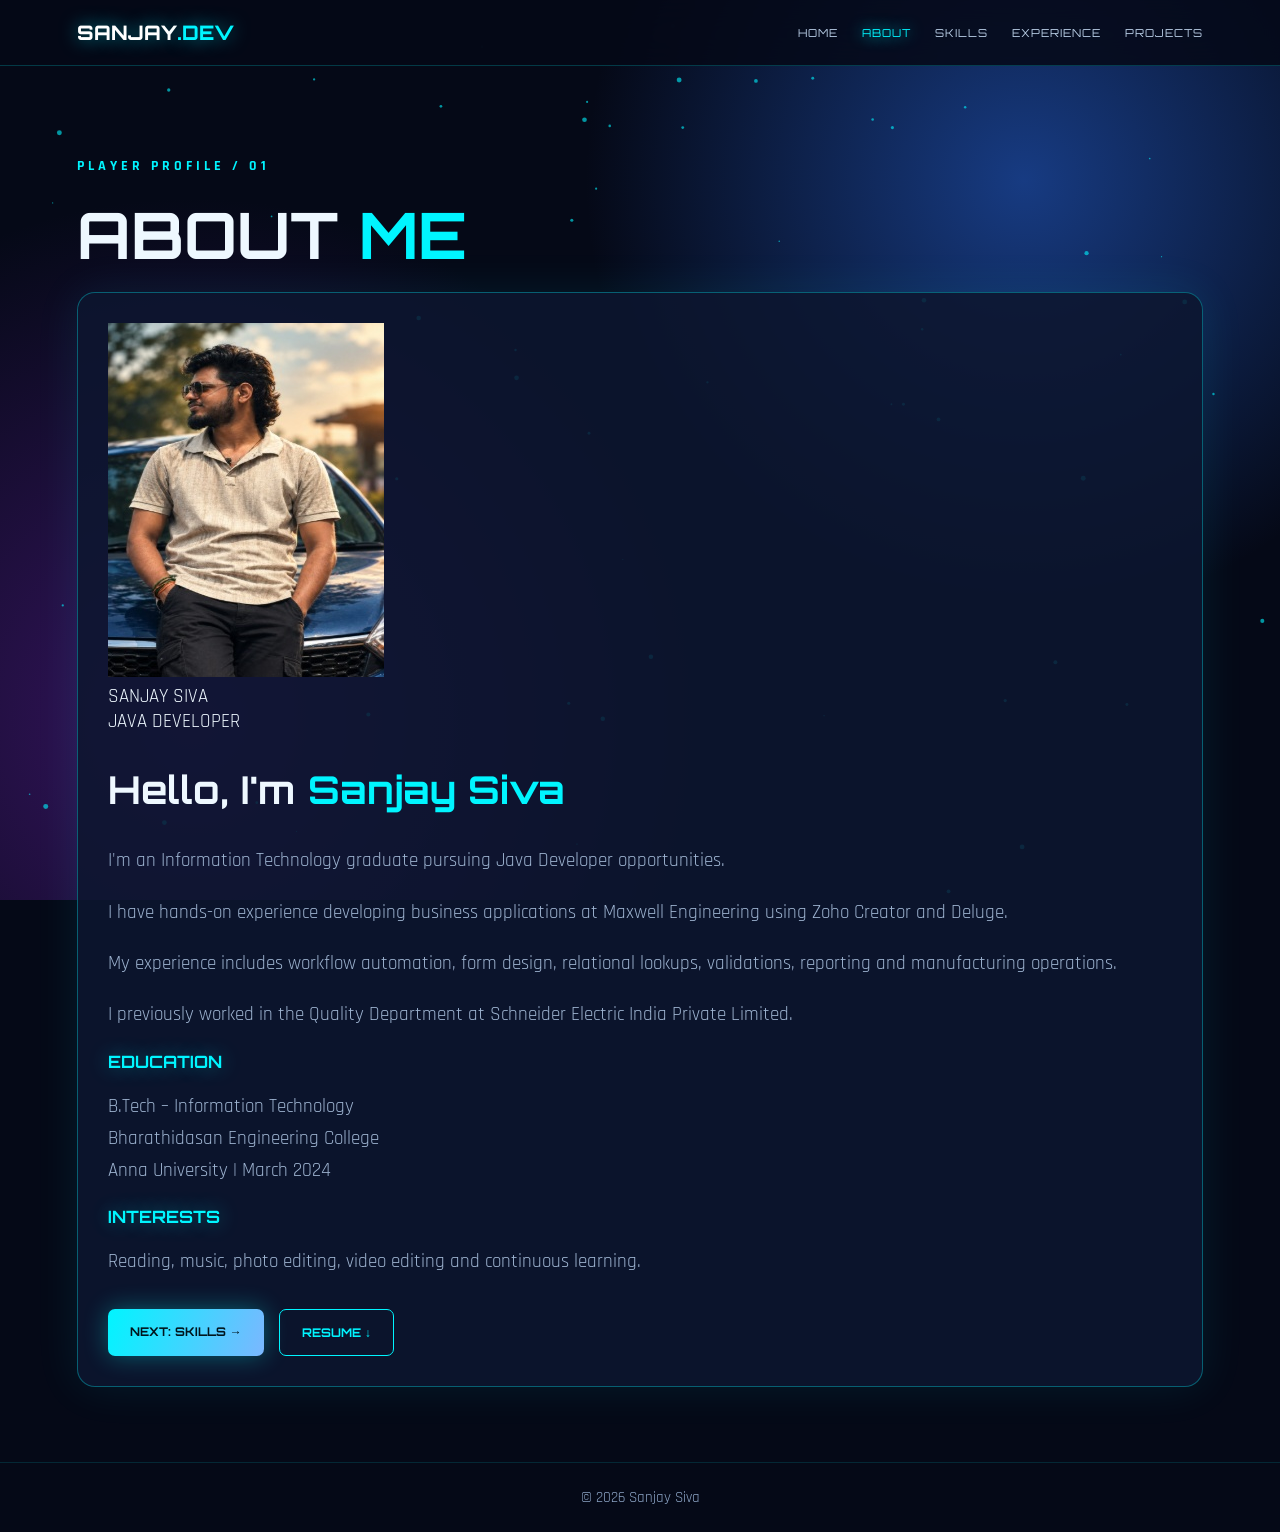
==== about.html @ 7db8daa1 "Add files via upload" ====
<!DOCTYPE html>
<html lang="en">
<head>
  <meta charset="UTF-8">
  <meta name="viewport" content="width=device-width,initial-scale=1">
  <title>Sanjay Siva | About</title>
  <link rel="stylesheet" href="style.css">
  <script src="script.js" defer></script>
</head>
<body>

<canvas id="particles"></canvas>

<header class="header">
  <a href="index.html" class="logo">
    SANJAY<span>.DEV</span>
  </a>

  <button class="menu-btn" aria-label="Open menu">☰</button>

  <nav class="nav">
    <a href="index.html">HOME</a>
    <a class="active" href="about.html">ABOUT</a>
    <a href="skills.html">SKILLS</a>
    <a href="experience.html">EXPERIENCE</a>
    <a href="projects.html">PROJECTS</a>
  </nav>
</header>

<main class="page">

  <p class="eyebrow">PLAYER PROFILE / 01</p>
  <h1>ABOUT <span>ME</span></h1>

  <div class="profile-box">

    <div class="about-profile">

      <!-- LEFT SIDE PHOTO -->
      <div class="photo-container">

        <img
          src="WhatsApp Image 2026-10-27 at 3.38.27 PM-276x354.jpeg"
          alt="Sanjay Siva"
          class="profile-photo"
        >

        <div class="photo-label">SANJAY SIVA</div>
        <div class="photo-role">JAVA DEVELOPER</div>

      </div>

      <!-- RIGHT SIDE DETAILS -->
      <div class="about-details">

        <h2>
          Hello, I'm <span>Sanjay Siva</span>
        </h2>

        <p>
          I'm an Information Technology graduate
          pursuing Java Developer opportunities.
        </p>

        <p>
          I have hands-on experience developing
          business applications at Maxwell Engineering
          using Zoho Creator and Deluge.
        </p>

        <p>
          My experience includes workflow automation,
          form design, relational lookups, validations,
          reporting and manufacturing operations.
        </p>

        <p>
          I previously worked in the Quality Department
          at Schneider Electric India Private Limited.
        </p>

      </div>

    </div>

    <!-- EDUCATION -->
    <h3 class="highlight">EDUCATION</h3>

    <p>
      B.Tech – Information Technology<br>
      Bharathidasan Engineering College<br>
      Anna University | March 2024
    </p>

    <!-- INTERESTS -->
    <h3 class="highlight">INTERESTS</h3>

    <p>
      Reading, music, photo editing, video editing
      and continuous learning.
    </p>

    <!-- BUTTONS -->
    <div class="buttons">

      <a class="btn btn-primary" href="skills.html">
        NEXT: SKILLS →
      </a>

      <a
        class="btn btn-outline"
        href="Sanjay_Siva_Java_Resume_Extra_Skills (1).pdf"
        download
      >
        RESUME ↓
      </a>

    </div>

  </div>

</main>

<footer>
  © 2026 Sanjay Siva
</footer>

</body>
</html>
---- style.css ----
@import url('https://fonts.googleapis.com/css2?family=Orbitron:wght@400;600;700;800&family=Rajdhani:wght@400;500;600;700&display=swap');

:root {
  --bg:#050917;
  --panel:#0d1730;
  --cyan:#00f5ff;
  --purple:#9a5cff;
  --text:#eef8ff;
  --muted:#9cb2cf;
}
* {box-sizing:border-box}
html {scroll-behavior:smooth}
body {
  margin:0;
  min-height:100vh;
  color:var(--text);
  background:var(--bg);
  font-family:'Rajdhani',sans-serif;
  font-size:19px;
  overflow-x:hidden;
}
body::before {
  content:"";
  position:fixed;
  inset:0;
  z-index:-2;
  background:
    radial-gradient(circle at 80% 20%,#173b82 0%,transparent 35%),
    radial-gradient(circle at 15% 80%,#36145f 0%,transparent 40%),
    #050917;
}
#particles {
  position:fixed;
  inset:0;
  z-index:-1;
  pointer-events:none;
}
h1,h2,h3,.logo,.nav a,.btn {
  font-family:'Orbitron',sans-serif;
}
a {text-decoration:none;color:inherit}
.header {
  display:flex;
  justify-content:space-between;
  align-items:center;
  padding:20px 6%;
  border-bottom:1px solid #00f5ff35;
  background:#050917d9;
  backdrop-filter:blur(16px);
  position:sticky;
  top:0;
  z-index:100;
}
.logo {
  font-size:20px;
  font-weight:800;
  color:white;
  text-shadow:0 0 18px #00f5ff88;
}
.logo span {color:var(--cyan)}
.nav {display:flex;gap:24px;align-items:center}
.nav a {
  font-size:11px;
  letter-spacing:1px;
  color:#b7cce4;
  transition:.3s;
}
.nav a:hover,.nav a.active {
  color:var(--cyan);
  text-shadow:0 0 15px var(--cyan);
}
.menu-btn {
  display:none;
  background:none;
  border:1px solid var(--cyan);
  color:var(--cyan);
  padding:8px 13px;
  border-radius:6px;
}
.page {
  width:min(1200px,88%);
  margin:auto;
  min-height:calc(100vh - 155px);
  padding:75px 0;
  animation:appear .65s ease both;
}
@keyframes appear {
  from {opacity:0;transform:translateY(22px)}
  to {opacity:1;transform:translateY(0)}
}
.eyebrow {
  color:var(--cyan);
  letter-spacing:4px;
  font-size:14px;
  font-weight:700;
}
h1 {
  font-size:clamp(34px,5vw,70px);
  line-height:1.2;
  margin:18px 0;
}
h1 span,h2 span {color:var(--cyan)}
h2 {font-size:clamp(26px,3vw,42px)}
h3 {font-size:17px}
p {color:var(--muted);line-height:1.7}
.hero {
  display:grid;
  grid-template-columns:1.15fr 1fr;
  align-items:center;
  gap:50px;
}
.hero-text p {max-width:600px}
.buttons {
  display:flex;
  gap:15px;
  flex-wrap:wrap;
  margin-top:30px;
}
.btn {
  display:inline-block;
  padding:15px 22px;
  border-radius:7px;
  font-size:12px;
  font-weight:700;
  transition:.3s;
}
.btn-primary {
  color:#00151d;
  background:linear-gradient(110deg,var(--cyan),#7bb7ff);
  box-shadow:0 0 25px #00f5ff55;
}
.btn-outline {
  border:1px solid var(--cyan);
  color:var(--cyan);
}
.btn:hover {
  transform:translateY(-5px);
  box-shadow:0 0 30px #00f5ff77;
}
.scene {
  height:340px;
  display:flex;
  align-items:center;
  justify-content:center;
  perspective:850px;
}
.cube {
  width:170px;
  height:170px;
  position:relative;
  transform-style:preserve-3d;
  animation:spin 12s linear infinite;
}
.cube-face {
  position:absolute;
  width:170px;
  height:170px;
  display:flex;
  align-items:center;
  justify-content:center;
  background:#00f5ff12;
  border:2px solid var(--cyan);
  box-shadow:inset 0 0 35px #00f5ff33,0 0 25px #00f5ff33;
  font-family:'Orbitron',sans-serif;
  font-size:18px;
  color:white;
}
.front {transform:translateZ(85px)}
.back {transform:rotateY(180deg) translateZ(85px)}
.right {transform:rotateY(90deg) translateZ(85px)}
.left {transform:rotateY(-90deg) translateZ(85px)}
.top {transform:rotateX(90deg) translateZ(85px)}
.bottom {transform:rotateX(-90deg) translateZ(85px)}
@keyframes spin {
  from {transform:rotateX(-20deg) rotateY(0)}
  to {transform:rotateX(340deg) rotateY(360deg)}
}
.grid {
  display:grid;
  grid-template-columns:repeat(3,minmax(0,1fr));
  gap:22px;
  margin-top:40px;
}
.card {
  background:linear-gradient(145deg,#101e3aee,#091326ee);
  border:1px solid #00f5ff33;
  padding:28px;
  border-radius:14px;
  transition:.35s;
  transform-style:preserve-3d;
}
.card:hover {
  transform:perspective(700px) rotateX(4deg) rotateY(-5deg) translateY(-8px);
  border-color:var(--cyan);
  box-shadow:0 15px 40px #00f5ff22;
}
.card h3 {color:white}
.tag {
  display:inline-block;
  margin:5px;
  padding:7px 12px;
  border-radius:6px;
  color:#b7faff;
  border:1px solid #00f5ff44;
  background:#00f5ff10;
  font-size:15px;
}
.timeline {
  border-left:2px solid var(--cyan);
  padding-left:28px;
  margin-top:40px;
}
.timeline .card {margin-bottom:22px}
.date {
  color:var(--cyan);
  font-size:14px;
  letter-spacing:1px;
}
.highlight {
  color:var(--cyan);
  text-shadow:0 0 20px #00f5ff66;
}
.profile-box {
  border:1px solid #00f5ff55;
  background:#0d1730dd;
  border-radius:18px;
  padding:30px;
  box-shadow:0 0 45px #00f5ff16;
}
footer {
  text-align:center;
  padding:25px;
  border-top:1px solid #00f5ff22;
  color:#8da5c6;
  font-size:15px;
}
@media(max-width:850px) {
  .hero {grid-template-columns:1fr}
  .grid {grid-template-columns:repeat(2,1fr)}
}
@media(max-width:650px) {
  .header {padding:18px 5%}
  .menu-btn {display:block}
  .nav {
    display:none;
    position:absolute;
    top:67px;
    left:0;
    right:0;
    padding:25px;
    flex-direction:column;
    background:#0a1530;
  }
  .nav.open {display:flex}
  .grid {grid-template-columns:1fr}
  .page {padding:50px 0}
  .scene {height:270px}
  .cube,.cube-face {width:130px;height:130px}
  .front {transform:translateZ(65px)}
  .back {transform:rotateY(180deg) translateZ(65px)}
  .right {transform:rotateY(90deg) translateZ(65px)}
  .left {transform:rotateY(-90deg) translateZ(65px)}
  .top {transform:rotateX(90deg) translateZ(65px)}
  .bottom {transform:rotateX(-90deg) translateZ(65px)}
}
@media(prefers-reduced-motion:reduce) {
  .cube {animation:none}
  .page {animation:none}
}
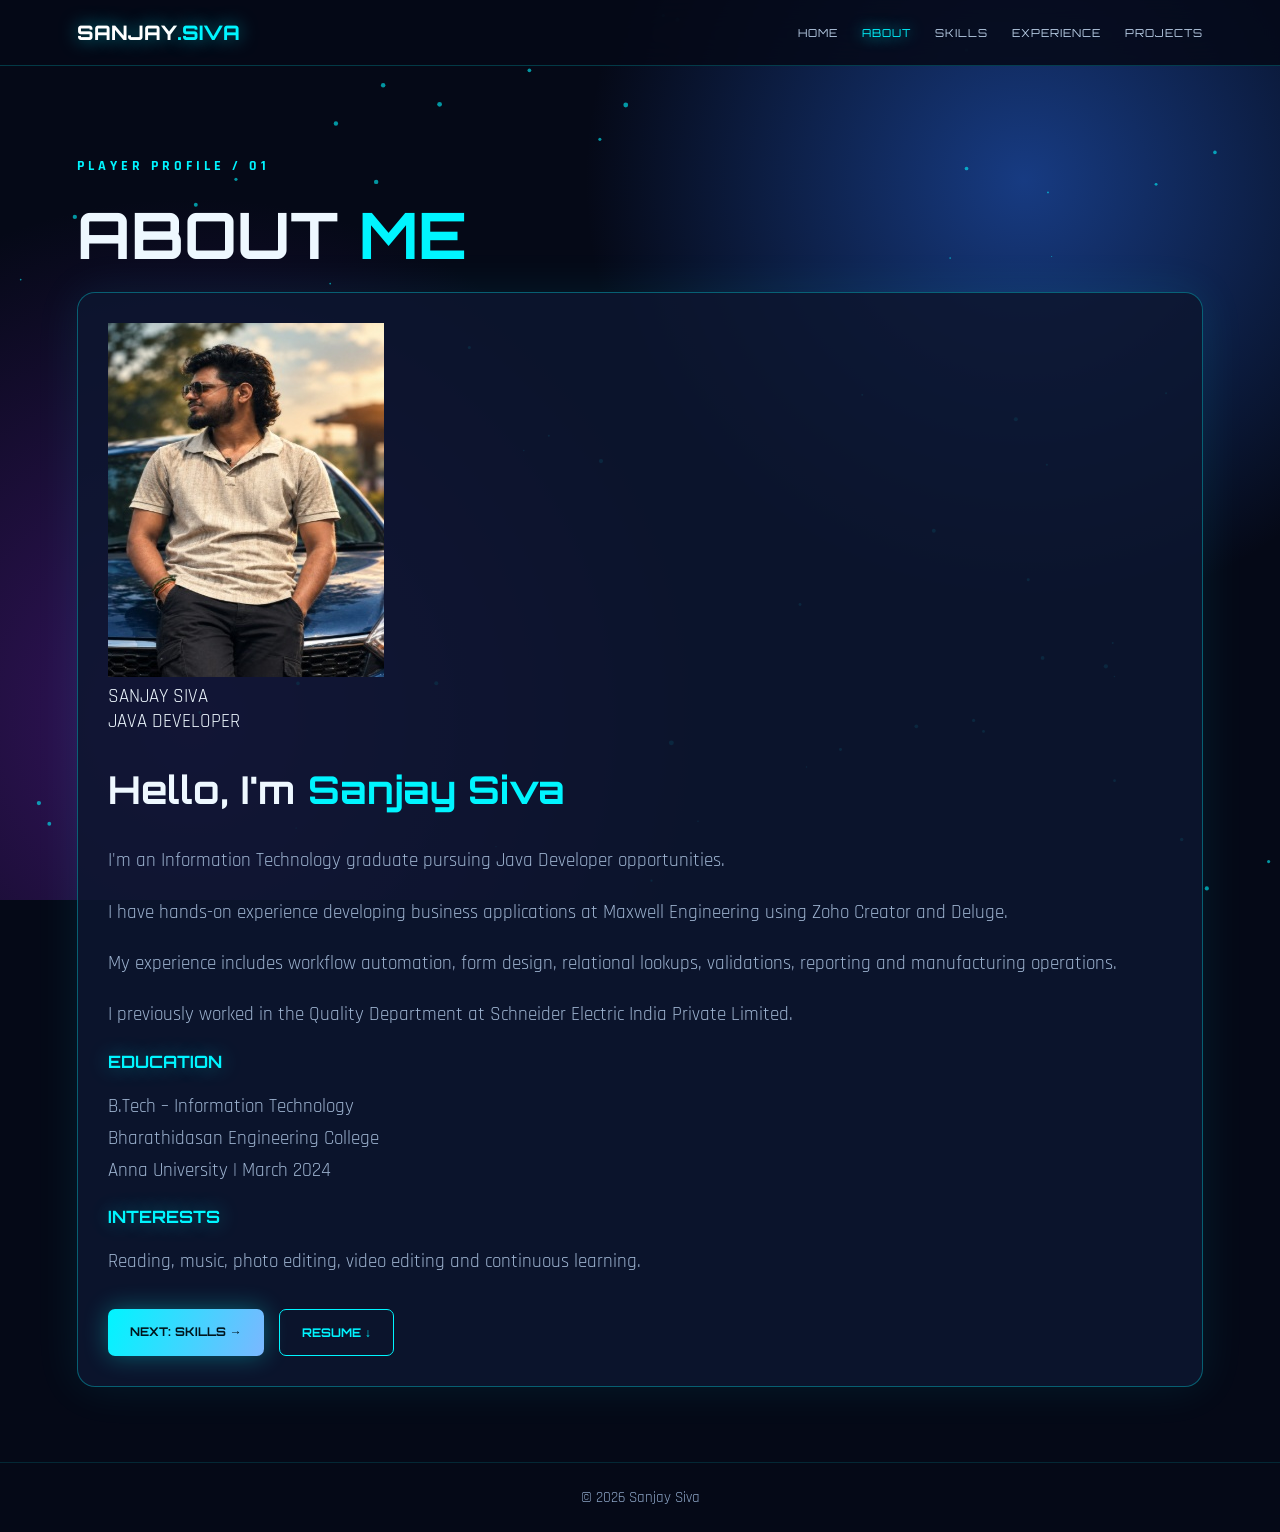
==== commit 06951f82: "Update about.html" ====
--- a/about.html
+++ b/about.html
@@ -14,7 +14,7 @@
 
 <header class="header">
   <a href="index.html" class="logo">
-    SANJAY<span>.DEV</span>
+    SANJAY<span>.SIVA</span>
   </a>
 
   <button class="menu-btn" aria-label="Open menu">☰</button>
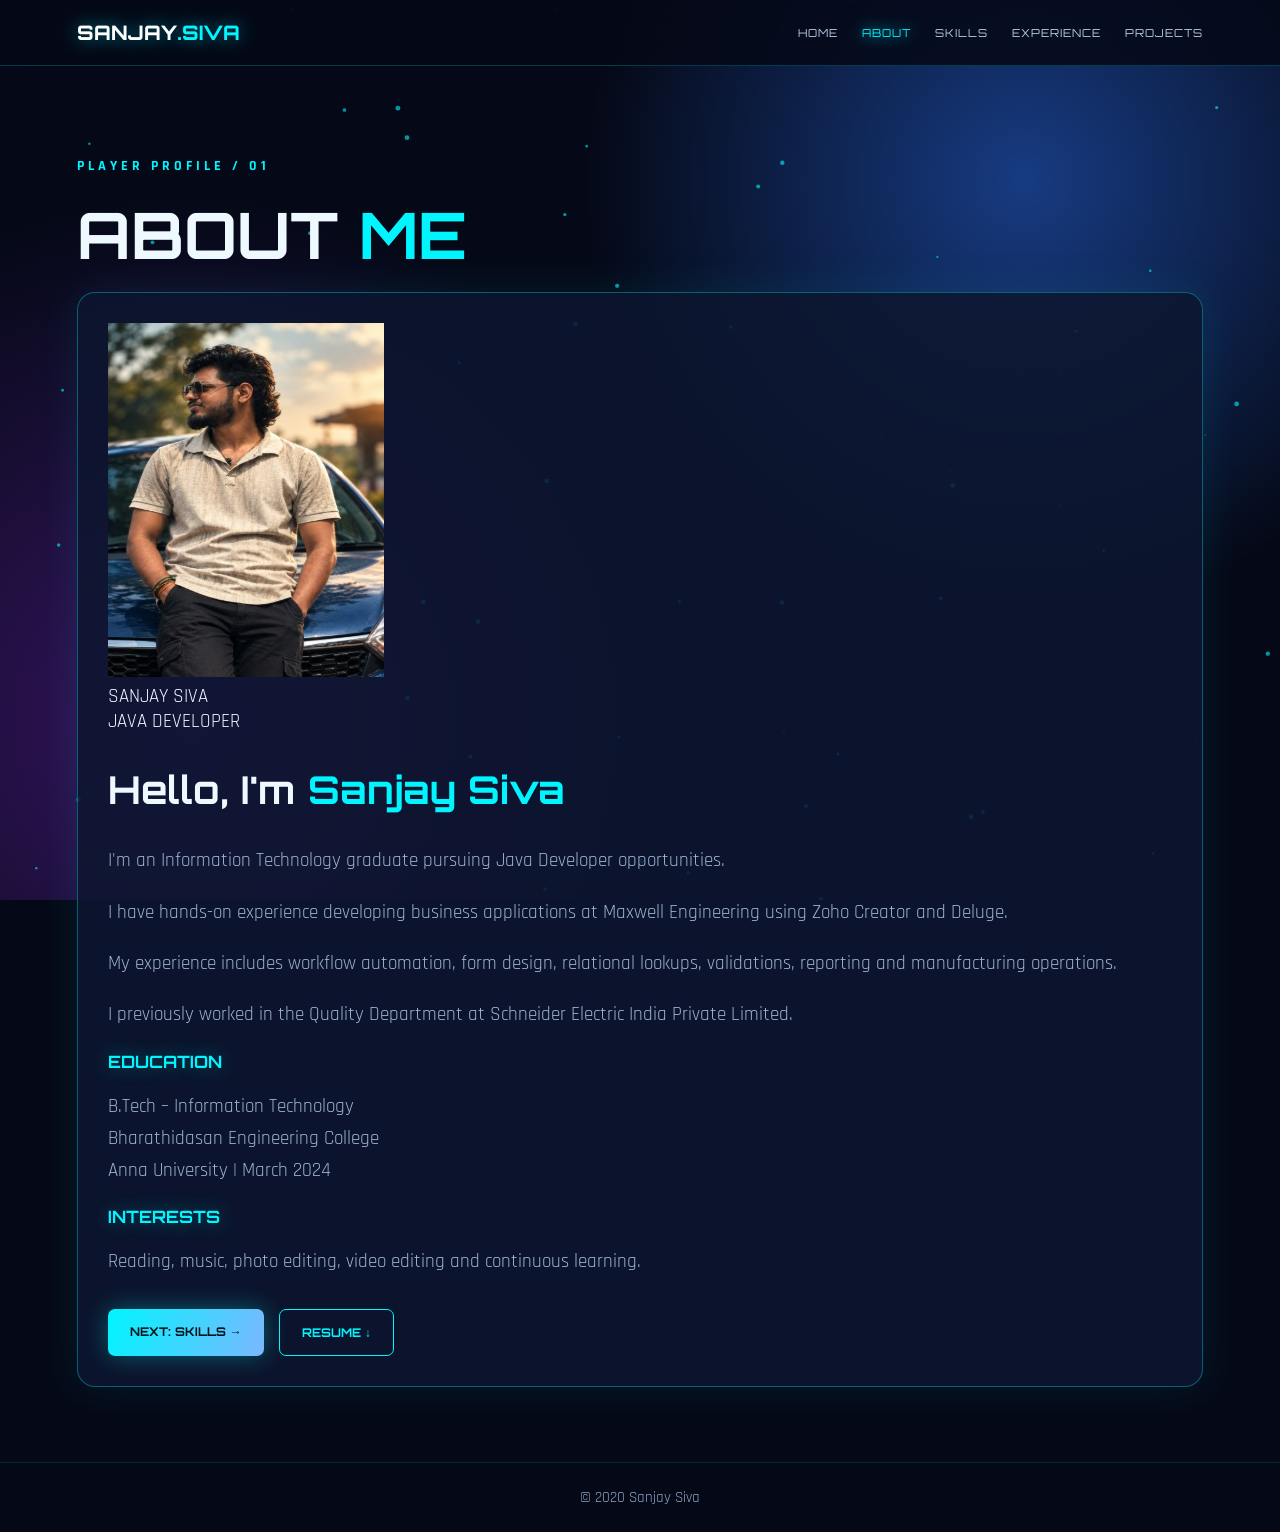
==== commit 715e1473: "Update footer year in about.html Updated the about.html file to reflect the current year and maintai" ====
--- a/about.html
+++ b/about.html
@@ -123,7 +123,7 @@
 </main>
 
 <footer>
-  © 2026 Sanjay Siva
+  © 2020 Sanjay Siva
 </footer>
 
 </body>
--- a/style.css
+++ b/style.css
@@ -9,8 +9,15 @@
   --text:#eef8ff;
   --muted:#9cb2cf;
 }
-* {box-sizing:border-box}
-html {scroll-behavior:smooth}
+
+* {
+  box-sizing:border-box;
+}
+
+html {
+  scroll-behavior:smooth;
+}
+
 body {
   margin:0;
   min-height:100vh;
@@ -20,6 +27,7 @@
   font-size:19px;
   overflow-x:hidden;
 }
+
 body::before {
   content:"";
   position:fixed;
@@ -30,16 +38,23 @@
     radial-gradient(circle at 15% 80%,#36145f 0%,transparent 40%),
     #050917;
 }
+
 #particles {
   position:fixed;
   inset:0;
   z-index:-1;
   pointer-events:none;
 }
+
 h1,h2,h3,.logo,.nav a,.btn {
   font-family:'Orbitron',sans-serif;
 }
-a {text-decoration:none;color:inherit}
+
+a {
+  text-decoration:none;
+  color:inherit;
+}
+
 .header {
   display:flex;
   justify-content:space-between;
@@ -52,24 +67,37 @@
   top:0;
   z-index:100;
 }
+
 .logo {
   font-size:20px;
   font-weight:800;
   color:white;
   text-shadow:0 0 18px #00f5ff88;
 }
-.logo span {color:var(--cyan)}
-.nav {display:flex;gap:24px;align-items:center}
+
+.logo span {
+  color:var(--cyan);
+}
+
+.nav {
+  display:flex;
+  gap:24px;
+  align-items:center;
+}
+
 .nav a {
   font-size:11px;
   letter-spacing:1px;
   color:#b7cce4;
   transition:.3s;
 }
-.nav a:hover,.nav a.active {
+
+.nav a:hover,
+.nav a.active {
   color:var(--cyan);
   text-shadow:0 0 15px var(--cyan);
 }
+
 .menu-btn {
   display:none;
   background:none;
@@ -78,6 +106,7 @@
   padding:8px 13px;
   border-radius:6px;
 }
+
 .page {
   width:min(1200px,88%);
   margin:auto;
@@ -85,38 +114,119 @@
   padding:75px 0;
   animation:appear .65s ease both;
 }
+
 @keyframes appear {
-  from {opacity:0;transform:translateY(22px)}
-  to {opacity:1;transform:translateY(0)}
-}
+  from {
+    opacity:0;
+    transform:translateY(22px);
+  }
+  to {
+    opacity:1;
+    transform:translateY(0);
+  }
+}
+
 .eyebrow {
   color:var(--cyan);
   letter-spacing:4px;
   font-size:14px;
   font-weight:700;
 }
+
 h1 {
   font-size:clamp(34px,5vw,70px);
   line-height:1.2;
   margin:18px 0;
 }
-h1 span,h2 span {color:var(--cyan)}
-h2 {font-size:clamp(26px,3vw,42px)}
-h3 {font-size:17px}
-p {color:var(--muted);line-height:1.7}
+
+h1 span,
+h2 span {
+  color:var(--cyan);
+}
+
+h2 {
+  font-size:clamp(26px,3vw,42px);
+}
+
+h3 {
+  font-size:17px;
+}
+
+p {
+  color:var(--muted);
+  line-height:1.7;
+}
+
+/* SANJAY SIVA AUTOMATIC FONT ANIMATION */
+
+.animated-name {
+  display:inline-block;
+  color:var(--cyan);
+  text-shadow:0 0 15px var(--cyan);
+  animation:nameFontChange 8s infinite;
+  transform-origin:left center;
+}
+
+@keyframes nameFontChange {
+
+  0%,24% {
+    font-family:'Orbitron',sans-serif;
+    font-weight:800;
+    font-style:normal;
+    letter-spacing:2px;
+    transform:scale(1);
+  }
+
+  25%,49% {
+    font-family:'Rajdhani',sans-serif;
+    font-weight:700;
+    font-style:italic;
+    letter-spacing:4px;
+    transform:scale(1.04);
+  }
+
+  50%,74% {
+    font-family:Georgia,serif;
+    font-weight:bold;
+    font-style:italic;
+    letter-spacing:2px;
+    transform:scale(1);
+  }
+
+  75%,99% {
+    font-family:'Courier New',monospace;
+    font-weight:bold;
+    font-style:normal;
+    letter-spacing:3px;
+    transform:scale(1.03);
+  }
+
+  100% {
+    font-family:'Orbitron',sans-serif;
+    font-weight:800;
+    letter-spacing:2px;
+    transform:scale(1);
+  }
+}
+
 .hero {
   display:grid;
   grid-template-columns:1.15fr 1fr;
   align-items:center;
   gap:50px;
 }
-.hero-text p {max-width:600px}
+
+.hero-text p {
+  max-width:600px;
+}
+
 .buttons {
   display:flex;
   gap:15px;
   flex-wrap:wrap;
   margin-top:30px;
 }
+
 .btn {
   display:inline-block;
   padding:15px 22px;
@@ -125,19 +235,25 @@
   font-weight:700;
   transition:.3s;
 }
+
 .btn-primary {
   color:#00151d;
   background:linear-gradient(110deg,var(--cyan),#7bb7ff);
   box-shadow:0 0 25px #00f5ff55;
 }
+
 .btn-outline {
   border:1px solid var(--cyan);
   color:var(--cyan);
 }
+
 .btn:hover {
   transform:translateY(-5px);
   box-shadow:0 0 30px #00f5ff77;
 }
+
+/* 3D ROTATING CUBE */
+
 .scene {
   height:340px;
   display:flex;
@@ -145,6 +261,7 @@
   justify-content:center;
   perspective:850px;
 }
+
 .cube {
   width:170px;
   height:170px;
@@ -152,6 +269,7 @@
   transform-style:preserve-3d;
   animation:spin 12s linear infinite;
 }
+
 .cube-face {
   position:absolute;
   width:170px;
@@ -166,22 +284,49 @@
   font-size:18px;
   color:white;
 }
-.front {transform:translateZ(85px)}
-.back {transform:rotateY(180deg) translateZ(85px)}
-.right {transform:rotateY(90deg) translateZ(85px)}
-.left {transform:rotateY(-90deg) translateZ(85px)}
-.top {transform:rotateX(90deg) translateZ(85px)}
-.bottom {transform:rotateX(-90deg) translateZ(85px)}
+
+.front {
+  transform:translateZ(85px);
+}
+
+.back {
+  transform:rotateY(180deg) translateZ(85px);
+}
+
+.right {
+  transform:rotateY(90deg) translateZ(85px);
+}
+
+.left {
+  transform:rotateY(-90deg) translateZ(85px);
+}
+
+.top {
+  transform:rotateX(90deg) translateZ(85px);
+}
+
+.bottom {
+  transform:rotateX(-90deg) translateZ(85px);
+}
+
 @keyframes spin {
-  from {transform:rotateX(-20deg) rotateY(0)}
-  to {transform:rotateX(340deg) rotateY(360deg)}
-}
+  from {
+    transform:rotateX(-20deg) rotateY(0);
+  }
+  to {
+    transform:rotateX(340deg) rotateY(360deg);
+  }
+}
+
+/* SKILLS AND PROJECT CARDS */
+
 .grid {
   display:grid;
   grid-template-columns:repeat(3,minmax(0,1fr));
   gap:22px;
   margin-top:40px;
 }
+
 .card {
   background:linear-gradient(145deg,#101e3aee,#091326ee);
   border:1px solid #00f5ff33;
@@ -190,12 +335,17 @@
   transition:.35s;
   transform-style:preserve-3d;
 }
+
 .card:hover {
   transform:perspective(700px) rotateX(4deg) rotateY(-5deg) translateY(-8px);
   border-color:var(--cyan);
   box-shadow:0 15px 40px #00f5ff22;
 }
-.card h3 {color:white}
+
+.card h3 {
+  color:white;
+}
+
 .tag {
   display:inline-block;
   margin:5px;
@@ -206,21 +356,28 @@
   background:#00f5ff10;
   font-size:15px;
 }
+
 .timeline {
   border-left:2px solid var(--cyan);
   padding-left:28px;
   margin-top:40px;
 }
-.timeline .card {margin-bottom:22px}
+
+.timeline .card {
+  margin-bottom:22px;
+}
+
 .date {
   color:var(--cyan);
   font-size:14px;
   letter-spacing:1px;
 }
+
 .highlight {
   color:var(--cyan);
   text-shadow:0 0 20px #00f5ff66;
 }
+
 .profile-box {
   border:1px solid #00f5ff55;
   background:#0d1730dd;
@@ -228,6 +385,7 @@
   padding:30px;
   box-shadow:0 0 45px #00f5ff16;
 }
+
 footer {
   text-align:center;
   padding:25px;
@@ -235,13 +393,31 @@
   color:#8da5c6;
   font-size:15px;
 }
+
+/* TABLET RESPONSIVE */
+
 @media(max-width:850px) {
-  .hero {grid-template-columns:1fr}
-  .grid {grid-template-columns:repeat(2,1fr)}
-}
+  .hero {
+    grid-template-columns:1fr;
+  }
+
+  .grid {
+    grid-template-columns:repeat(2,1fr);
+  }
+}
+
+/* MOBILE RESPONSIVE */
+
 @media(max-width:650px) {
-  .header {padding:18px 5%}
-  .menu-btn {display:block}
+
+  .header {
+    padding:18px 5%;
+  }
+
+  .menu-btn {
+    display:block;
+  }
+
   .nav {
     display:none;
     position:absolute;
@@ -252,19 +428,64 @@
     flex-direction:column;
     background:#0a1530;
   }
-  .nav.open {display:flex}
-  .grid {grid-template-columns:1fr}
-  .page {padding:50px 0}
-  .scene {height:270px}
-  .cube,.cube-face {width:130px;height:130px}
-  .front {transform:translateZ(65px)}
-  .back {transform:rotateY(180deg) translateZ(65px)}
-  .right {transform:rotateY(90deg) translateZ(65px)}
-  .left {transform:rotateY(-90deg) translateZ(65px)}
-  .top {transform:rotateX(90deg) translateZ(65px)}
-  .bottom {transform:rotateX(-90deg) translateZ(65px)}
-}
+
+  .nav.open {
+    display:flex;
+  }
+
+  .grid {
+    grid-template-columns:1fr;
+  }
+
+  .page {
+    padding:50px 0;
+  }
+
+  .scene {
+    height:270px;
+  }
+
+  .cube,
+  .cube-face {
+    width:130px;
+    height:130px;
+  }
+
+  .front {
+    transform:translateZ(65px);
+  }
+
+  .back {
+    transform:rotateY(180deg) translateZ(65px);
+  }
+
+  .right {
+    transform:rotateY(90deg) translateZ(65px);
+  }
+
+  .left {
+    transform:rotateY(-90deg) translateZ(65px);
+  }
+
+  .top {
+    transform:rotateX(90deg) translateZ(65px);
+  }
+
+  .bottom {
+    transform:rotateX(-90deg) translateZ(65px);
+  }
+
+  .animated-name {
+    letter-spacing:1px;
+  }
+}
+
+/* REDUCED MOTION ACCESSIBILITY */
+
 @media(prefers-reduced-motion:reduce) {
-  .cube {animation:none}
-  .page {animation:none}
-}
+  .cube,
+  .page,
+  .animated-name {
+    animation:none;
+  }
+}
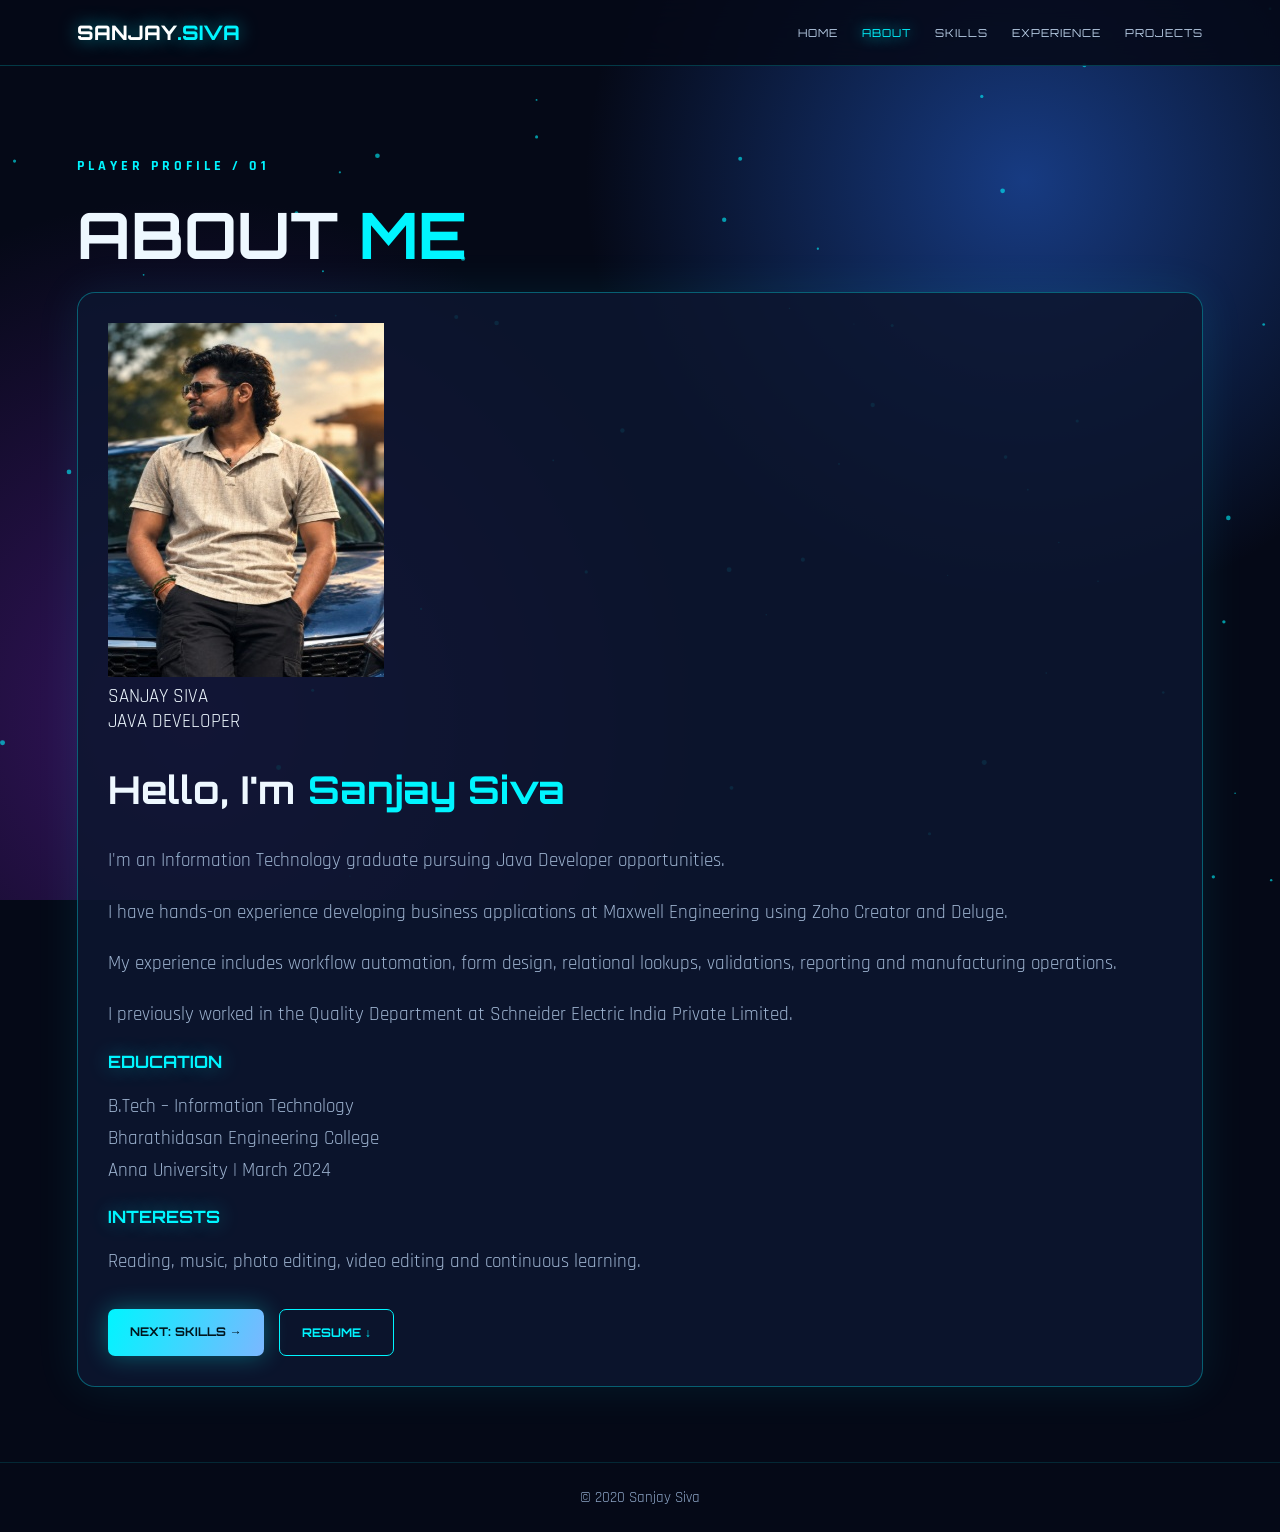
==== commit a6ae8ca6: "Update about.html" ====
--- a/about.html
+++ b/about.html
@@ -42,7 +42,6 @@
 
         <img
           src="WhatsApp Image 2026-10-27 at 3.38.27 PM-276x354.jpeg"
-          alt="Sanjay Siva"
           class="profile-photo"
         >
 
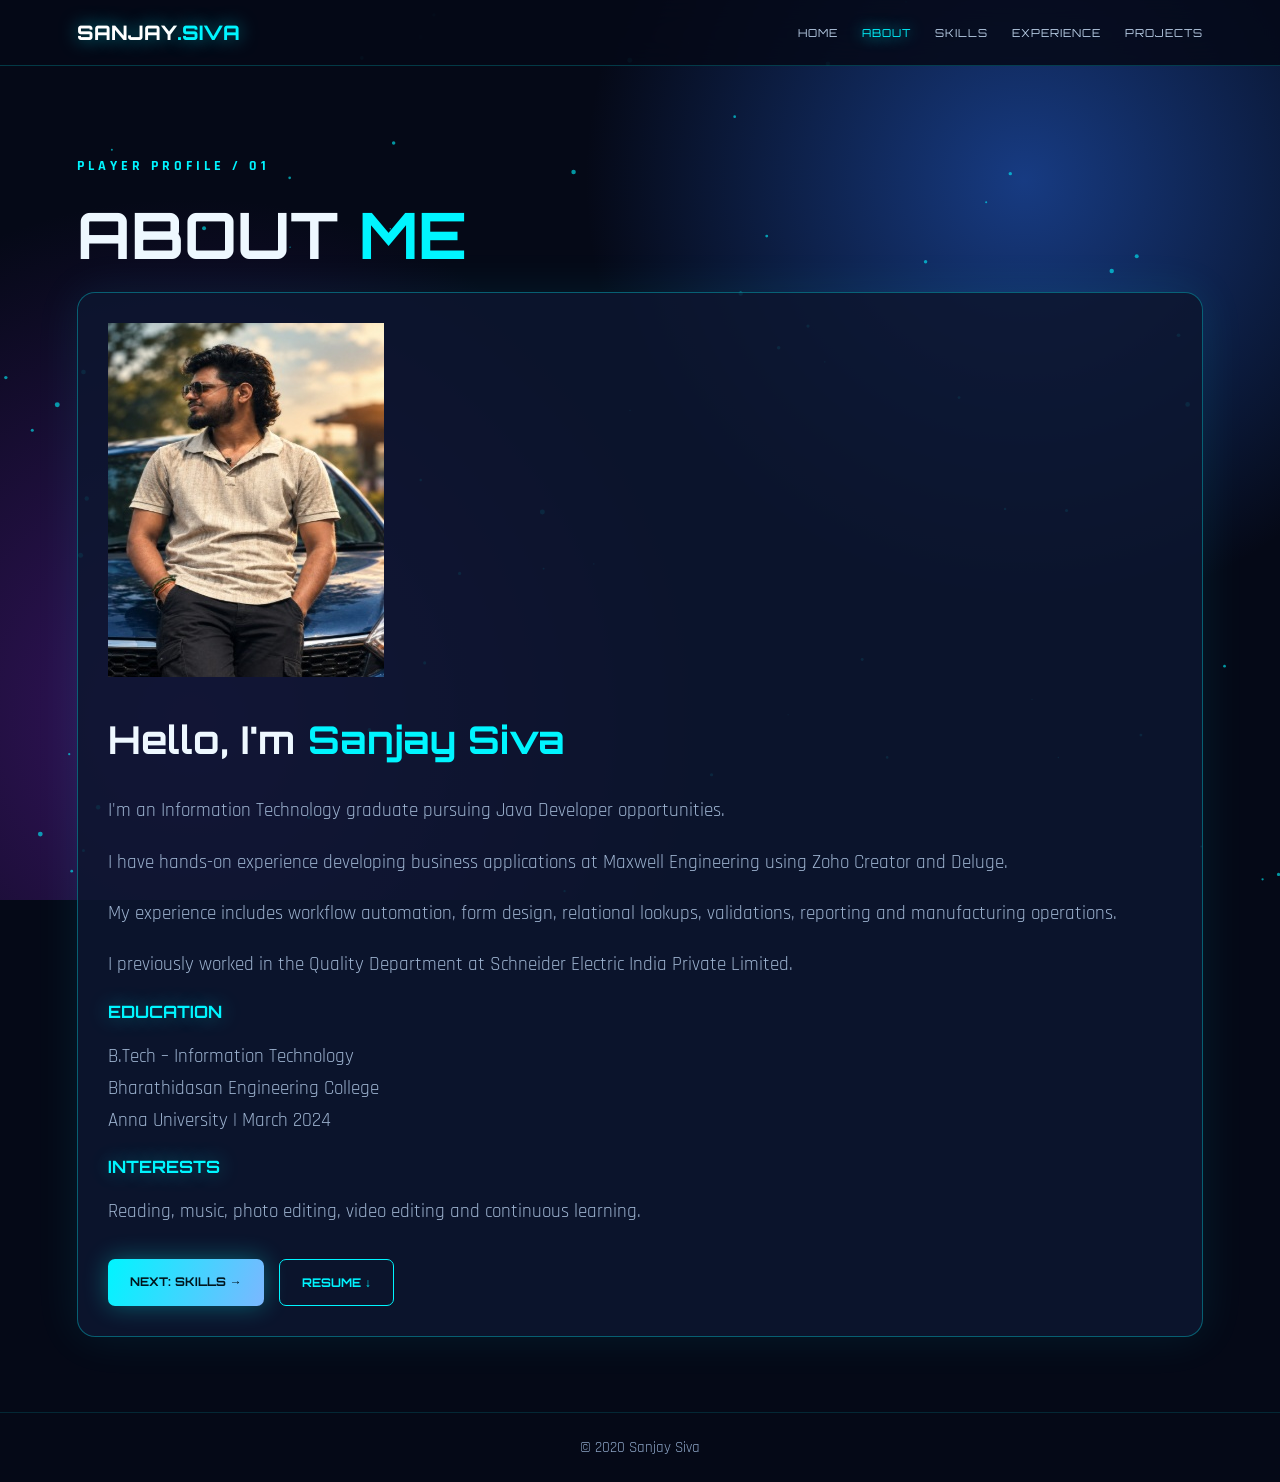
==== commit 62d19c05: "Fix formatting issues in about.html" ====
--- a/about.html
+++ b/about.html
@@ -44,9 +44,6 @@
           src="WhatsApp Image 2026-10-27 at 3.38.27 PM-276x354.jpeg"
           class="profile-photo"
         >
-
-        <div class="photo-label">SANJAY SIVA</div>
-        <div class="photo-role">JAVA DEVELOPER</div>
 
       </div>
 
